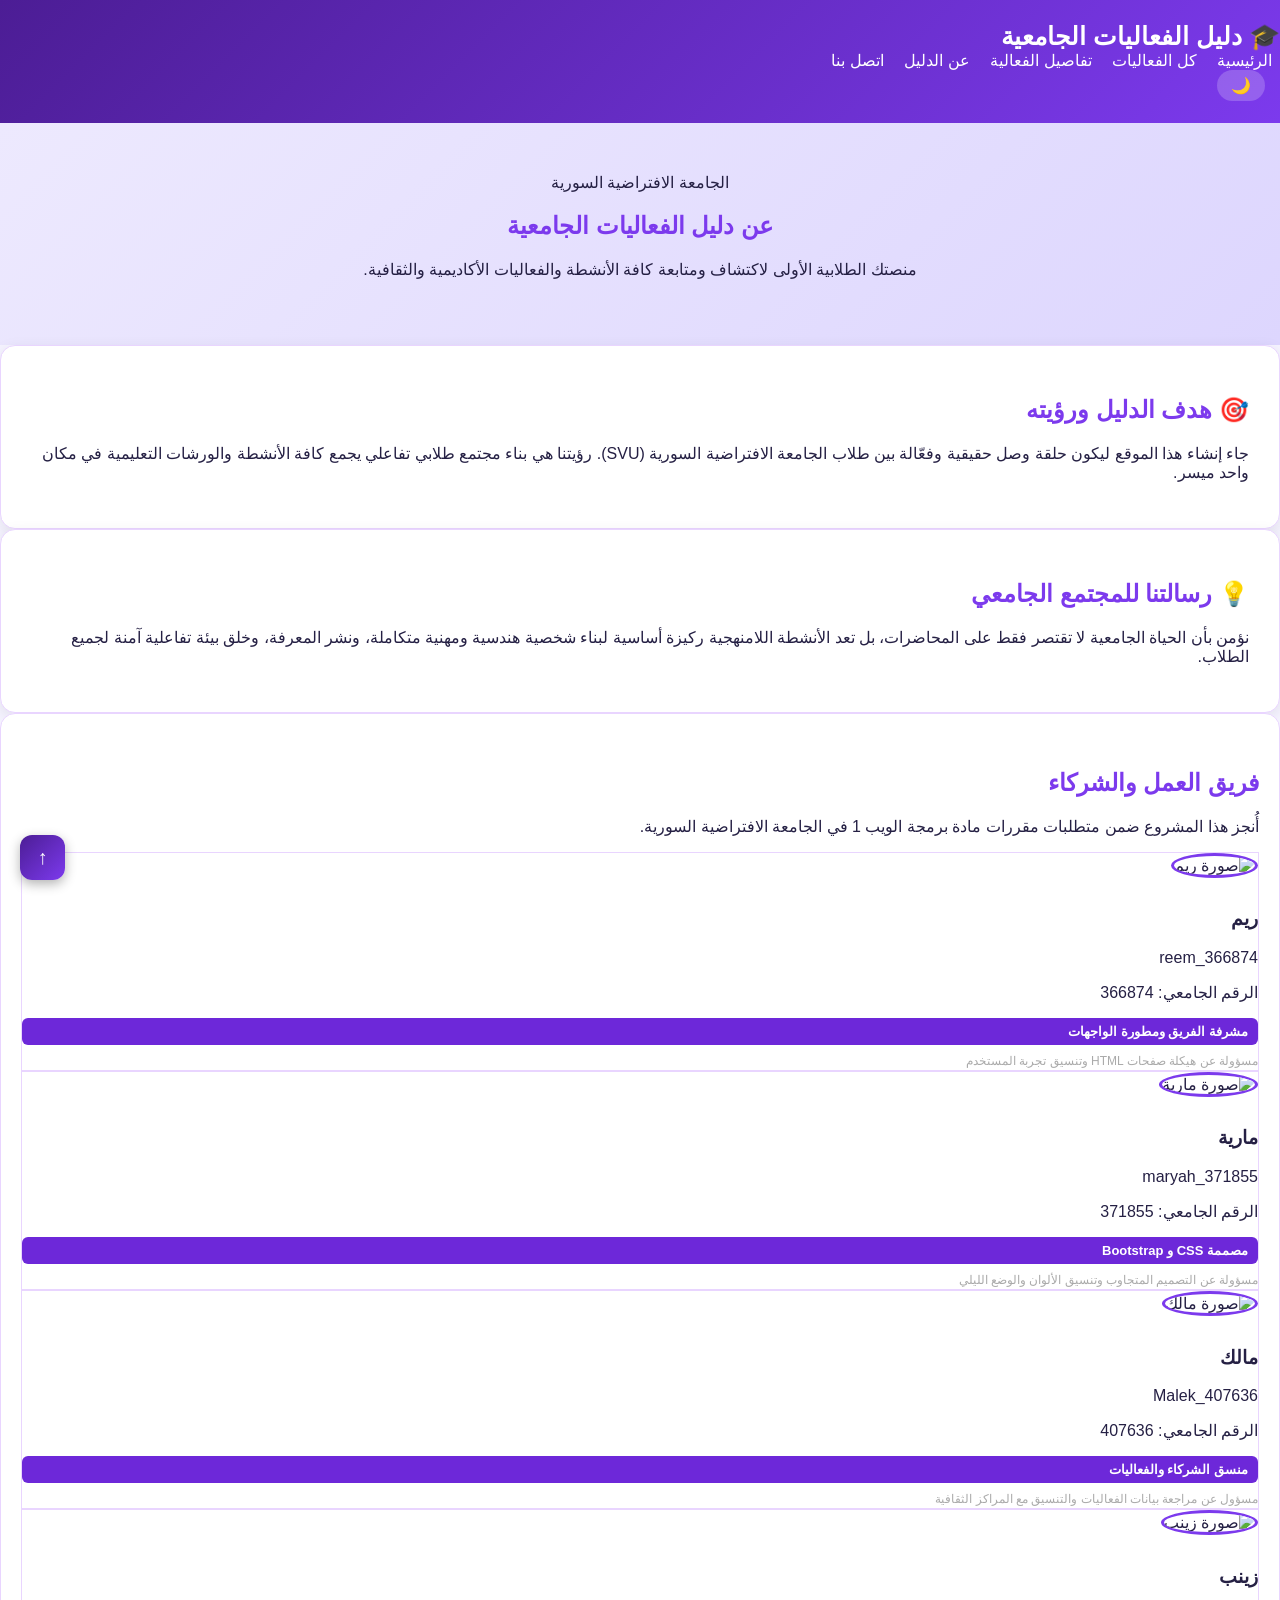
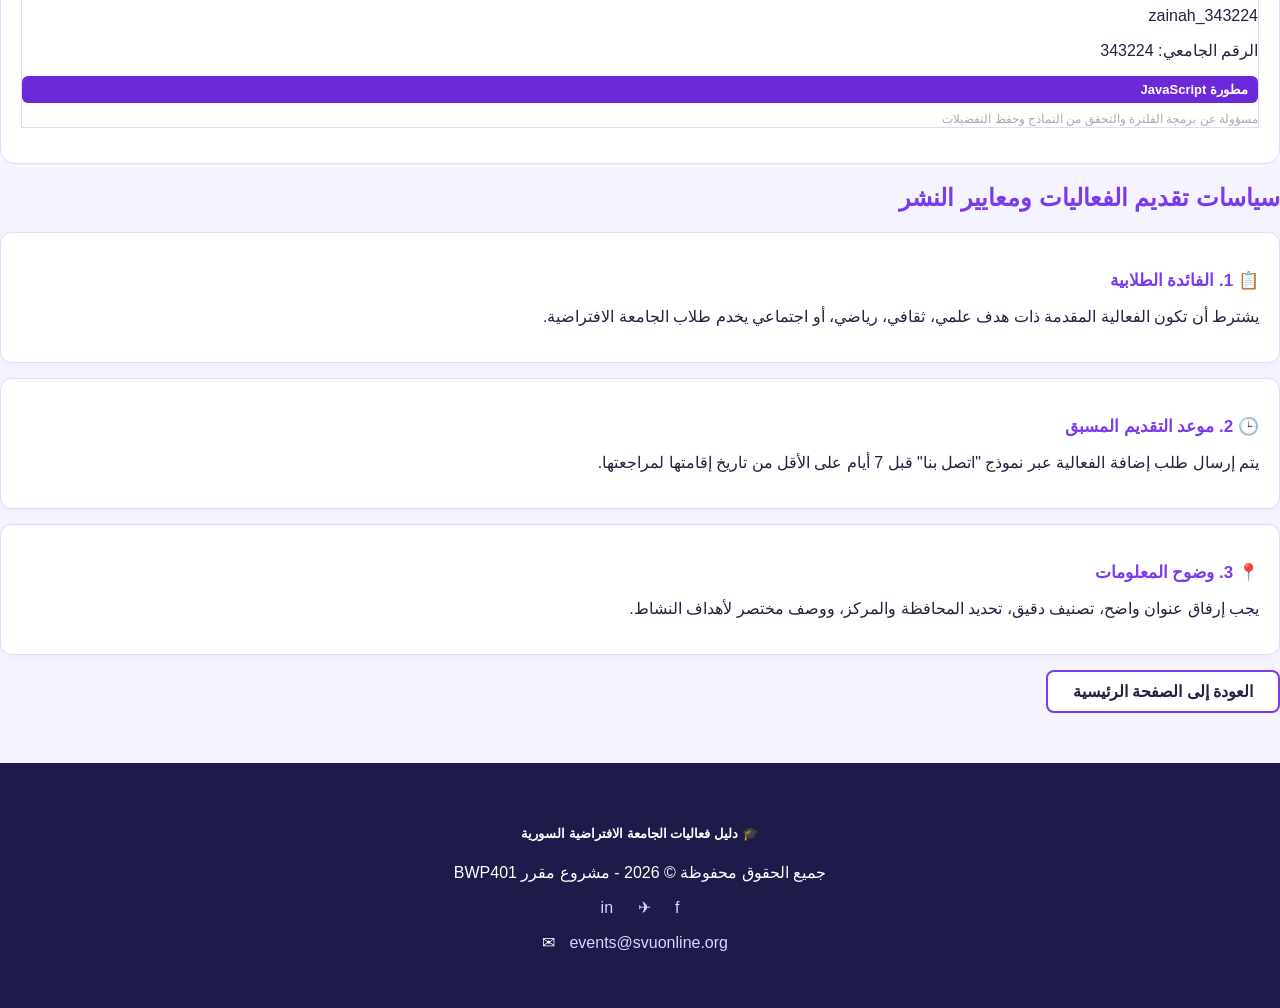
==== about.html @ a55fbe8b "Add files via upload" ====
<!DOCTYPE html>
<html lang="ar" dir="rtl">

<head>
    <meta charset="UTF-8">
    <meta name="viewport" content="width=device-width, initial-scale=1.0">
    <title>عن الدليل | دليل فعاليات الجامعة الافتراضية السورية</title>

    <link href="https://cdn.jsdelivr.net/npm/bootstrap@5.3.3/dist/css/bootstrap.rtl.min.css"
          rel="stylesheet">

    <!-- ربط ملف الـ CSS الخارجي -->
    <link rel="stylesheet" href="assets/css/styles.css">

    <style>
        .hero-about {
            background: var(--hero-bg);
            padding: 50px 20px;
            text-align: center;
        }

        .hero-about h1 {
            color: #7c3aed;
            font-weight: bold;
        }

        .content-card {
            background: var(--card-bg);
            color: var(--text-color);
            padding: 30px;
            border-radius: 15px;
            box-shadow: 0 4px 15px rgba(0, 0, 0, 0.08);
            border: 1px solid var(--border-color);
            height: 100%;
        }

        .section-title {
            color: #7c3aed;
            font-weight: bold;
            margin-bottom: 20px;
        }

        .team-section {
            background-color: var(--card-bg);
            border: 1px solid var(--border-color);
            padding: 35px 20px;
            border-radius: 15px;
        }

        .team-img {
            width: 90px;
            height: 90px;
            object-fit: cover;
            border-radius: 50%;
            margin-bottom: 12px;
            border: 3px solid #7c3aed;
        }

        .team-card {
            background-color: var(--card-bg) !important;
            color: var(--text-color) !important;
            border: 1px solid var(--border-color) !important;
            transition: transform 0.3s ease, box-shadow 0.3s ease;
        }

        .team-card:hover {
            transform: translateY(-8px);
            box-shadow: 0 10px 25px rgba(124, 58, 237, 0.2) !important;
        }

        .role-badge {
            background-color: #6d28d9;
            color: white;
            font-size: 13px;
            padding: 6px 10px;
            border-radius: 6px;
            font-weight: bold;
            margin-top: 10px;
        }

        .role-desc {
            font-size: 12px;
            color: #aaa;
            margin-top: 8px;
            line-height: 1.4;
        }

        .policy-card {
            background: var(--card-bg);
            border: 1px solid var(--border-color);
            border-radius: 12px;
            padding: 20px;
            margin-bottom: 15px;
            box-shadow: 0 2px 8px rgba(0,0,0,0.03);
            transition: transform 0.2s;
        }

        .policy-card:hover {
            transform: translateX(-5px);
        }

        .policy-title {
            color: #7c3aed;
            font-weight: bold;
            font-size: 17px;
            margin-bottom: 8px;
        }

        .btn-outline-custom {
            background-color: var(--card-bg);
            color: var(--text-color);
            border: 2px solid #7c3aed;
            border-radius: 8px;
            font-weight: bold;
            padding: 10px 25px;
            text-decoration: none;
            display: inline-block;
            transition: all 0.2s;
        }

        .btn-outline-custom:hover {
            background-color: #7c3aed;
            color: white;
        }
    </style>
</head>

<body>

    <!-- رأس الصفحة وشريط التنقل مع زر الوضع الليلي -->
    <header>
        <div class="container">
            <div class="d-flex flex-wrap justify-content-between align-items-center">
                <div class="logo">🎓 دليل الفعاليات الجامعية</div>
                
                <div class="d-flex align-items-center">
                    <nav class="navbar">
                        <a href="index.html">الرئيسية</a>
                        <a href="events.html">كل الفعاليات</a>
                        <a href="event.html?id=knowledge">تفاصيل الفعالية</a>
                        <a href="about.html" aria-current="page">عن الدليل</a>
                        <a href="contact.html">اتصل بنا</a>
                    </nav>
                    <!-- زر الوضع الليلي -->
                    <button class="dark-mode-btn" id="darkModeToggle" title="تغيير الوضع المظلم">
                        🌙
                    </button>
                </div>
            </div>
        </div>
    </header>

    <main>

        <!-- مقدمة صفحة عن الدليل -->
        <section class="hero-about">
            <div class="container">
                <span class="badge text-bg-light mb-3">الجامعة الافتراضية السورية</span>
                <h1>عن دليل الفعاليات الجامعية</h1>
                <p class="mt-3 fs-5">
                    منصتك الطلابية الأولى لاكتشاف ومتابعة كافة الأنشطة والفعاليات الأكاديمية والثقافية.
                </p>
            </div>
        </section>

        <!-- المحتوى التعريفي -->
        <section class="container py-5">
            <div class="row g-4">
                <div class="col-lg-6">
                    <div class="content-card">
                        <h2 class="section-title">🎯 هدف الدليل ورؤيته</h2>
                        <p>
                            جاء إنشاء هذا الموقع ليكون حلقة وصل حقيقية وفعّالة بين طلاب الجامعة الافتراضية السورية (SVU). 
                            رؤيتنا هي بناء مجتمع طلابي تفاعلي يجمع كافة الأنشطة والورشات التعليمية في مكان واحد ميسر.
                        </p>
                    </div>
                </div>

                <div class="col-lg-6">
                    <div class="content-card">
                        <h2 class="section-title">💡 رسالتنا للمجتمع الجامعي</h2>
                        <p>
                            نؤمن بأن الحياة الجامعية لا تقتصر فقط على المحاضرات، بل تعد الأنشطة اللامنهجية ركيزة أساسية 
                            لبناء شخصية هندسية ومهنية متكاملة، ونشر المعرفة، وخلق بيئة تفاعلية آمنة لجميع الطلاب.
                        </p>
                    </div>
                </div>
            </div>
        </section>

        <!-- قسم فريق العمل -->
        <section class="container pb-5">
            <div class="team-section text-center">
                <h2 class="section-title">فريق العمل والشركاء</h2>
                <p class="mb-4 text-muted">
                    أُنجز هذا المشروع ضمن متطلبات مقررات مادة برمجة الويب 1 في الجامعة الافتراضية السورية.
                </p>

                <div class="row justify-content-center g-4">
                    
                    <!-- ريم -->
                    <div class="col-md-6 col-lg-3">
                        <div class="card p-3 h-100 border-0 shadow-sm text-center d-flex flex-column team-card">
                            <img src="https://images.unsplash.com/photo-1544005313-94ddf0286df2?auto=format&fit=crop&w=200&q=80" 
                                 class="team-img mx-auto" alt="صورة ريم">
                            <h3 class="h6 fw-bold mb-1">ريم</h3>
                            <p class="text-muted small mb-1">reem_366874</p>
                            <p class="text-secondary small mb-2">الرقم الجامعي: 366874</p>
                            <div class="mt-auto">
                                <div class="role-badge">مشرفة الفريق ومطورة الواجهات</div>
                                <div class="role-desc">مسؤولة عن هيكلة صفحات HTML وتنسيق تجربة المستخدم</div>
                            </div>
                        </div>
                    </div>

                    <!-- مارية -->
                    <div class="col-md-6 col-lg-3">
                        <div class="card p-3 h-100 border-0 shadow-sm text-center d-flex flex-column team-card">
                            <img src="https://images.unsplash.com/photo-1517841905240-472988babdf9?auto=format&fit=crop&w=200&q=80" 
                                 class="team-img mx-auto" alt="صورة مارية">
                            <h3 class="h6 fw-bold mb-1">مارية</h3>
                            <p class="text-muted small mb-1">maryah_371855</p>
                            <p class="text-secondary small mb-2">الرقم الجامعي: 371855</p>
                            <div class="mt-auto">
                                <div class="role-badge">مصممة CSS و Bootstrap</div>
                                <div class="role-desc">مسؤولة عن التصميم المتجاوب وتنسيق الألوان والوضع الليلي</div>
                            </div>
                        </div>
                    </div>

                    <!-- مالك -->
                    <div class="col-md-6 col-lg-3">
                        <div class="card p-3 h-100 border-0 shadow-sm text-center d-flex flex-column team-card">
                            <img src="https://images.unsplash.com/photo-1507003211169-0a1dd7228f2d?auto=format&fit=crop&w=200&q=80" 
                                 class="team-img mx-auto" alt="صورة مالك">
                            <h3 class="h6 fw-bold mb-1">مالك</h3>
                            <p class="text-muted small mb-1">Malek_407636</p>
                            <p class="text-secondary small mb-2">الرقم الجامعي: 407636</p>
                            <div class="mt-auto">
                                <div class="role-badge">منسق الشركاء والفعاليات</div>
                                <div class="role-desc">مسؤول عن مراجعة بيانات الفعاليات والتنسيق مع المراكز الثقافية</div>
                            </div>
                        </div>
                    </div>

                    <!-- زينب -->
                    <div class="col-md-6 col-lg-3">
                        <div class="card p-3 h-100 border-0 shadow-sm text-center d-flex flex-column team-card">
                            <img src="https://images.unsplash.com/photo-1534528741775-53994a69daeb?auto=format&fit=crop&w=200&q=80" 
                                 class="team-img mx-auto" alt="صورة زينب">
                            <h3 class="h6 fw-bold mb-1">زينب</h3>
                            <p class="text-muted small mb-1">zainah_343224</p>
                            <p class="text-secondary small mb-2">الرقم الجامعي: 343224</p>
                            <div class="mt-auto">
                                <div class="role-badge">مطورة JavaScript</div>
                                <div class="role-desc">مسؤولة عن برمجة الفلترة والتحقق من النماذج وحفظ التفضيلات</div>
                            </div>
                        </div>
                    </div>

                </div>
            </div>
        </section>

        <!-- سياسات تقديم الفعاليات ومعايير النشر -->
        <section class="container pb-5">
            <h2 class="section-title text-center mb-4">سياسات تقديم الفعاليات ومعايير النشر</h2>
            <div class="row justify-content-center">
                <div class="col-lg-10">
                    
                    <div class="policy-card">
                        <h3 class="policy-title">📋 1. الفائدة الطلابية</h3>
                        <p class="text-muted mb-0">يشترط أن تكون الفعالية المقدمة ذات هدف علمي، ثقافي، رياضي، أو اجتماعي يخدم طلاب الجامعة الافتراضية.</p>
                    </div>

                    <div class="policy-card">
                        <h3 class="policy-title">🕒 2. موعد التقديم المسبق</h3>
                        <p class="text-muted mb-0">يتم إرسال طلب إضافة الفعالية عبر نموذج "اتصل بنا" قبل 7 أيام على الأقل من تاريخ إقامتها لمراجعتها.</p>
                    </div>

                    <div class="policy-card">
                        <h3 class="policy-title">📍 3. وضوح المعلومات</h3>
                        <p class="text-muted mb-0">يجب إرفاق عنوان واضح، تصنيف دقيق، تحديد المحافظة والمركز، ووصف مختصر لأهداف النشاط.</p>
                    </div>

                </div>
            </div>
        </section>

        <!-- زر العودة للرئيسية -->
        <div class="text-center pb-5">
            <a href="index.html" class="btn-outline-custom">
                العودة إلى الصفحة الرئيسية
            </a>
        </div>

    </main>

    <!-- التذييل -->
    <footer>
        <h5 class="fw-bold mb-2">🎓 دليل فعاليات الجامعة الافتراضية السورية</h5>
        <p class="small text-white-50 mb-3">جميع الحقوق محفوظة © 2026 - مشروع مقرر BWP401</p>
        
        <div class="social-icons mb-3">
            <a href="#" title="LinkedIn">in</a>
            <a href="#" title="Telegram">✈</a>
            <a href="#" title="Facebook">f</a>
        </div>

        <p class="mb-0 small">
            <a href="mailto:events@svuonline.org">events@svuonline.org</a> ✉
        </p>
    </footer>

    <!-- زر السهم العائم للعودة للأعلى -->
    <button class="scroll-top-btn" id="scrollTopBtn" title="العودة للأعلى">
        ↑
    </button>

    <!-- ربط ملف الـ JS الخارجي -->
    <script src="assets/js/main.js"></script>

    <script src="https://cdn.jsdelivr.net/npm/bootstrap@5.3.3/dist/js/bootstrap.bundle.min.js"></script>
</body>

</html>
---- assets/css/styles.css ----
/* الألوان الأساسية والمتغيرات */
:root {
    --bg-color: #f5f3ff;
    --text-color: #252044;
    --card-bg: #ffffff;
    --header-bg: linear-gradient(135deg, #4c1d95, #7c3aed);
    --footer-bg: #1e1b4b;
    --hero-bg: linear-gradient(135deg, #ede9fe, #ddd6fe);
    --border-color: #e9d5ff;
    --input-bg: #ffffff;
}

body.dark-mode {
    --bg-color: #0f172a;
    --text-color: #f8fafc;
    --card-bg: #1e293b;
    --header-bg: linear-gradient(135deg, #090d16, #1e1b4b);
    --footer-bg: #090d16;
    --hero-bg: linear-gradient(135deg, #1e1b4b, #0f172a);
    --border-color: #334155;
    --input-bg: #0f172a;
}

body {
    font-family: Arial, sans-serif;
    background-color: var(--bg-color);
    color: var(--text-color);
    margin: 0;
    transition: background-color 0.3s, color 0.3s;
}

header {
    background: var(--header-bg);
    color: white;
    padding: 22px 0;
}

.logo { font-size: 25px; font-weight: bold; }
.navbar a { color: white; text-decoration: none; margin: 8px; }
.navbar a:hover { text-decoration: underline; }

.dark-mode-btn {
    background: rgba(255, 255, 255, 0.2);
    border: none;
    color: white;
    padding: 6px 14px;
    border-radius: 50px;
    cursor: pointer;
    font-size: 16px;
    margin-right: 15px;
}

.event-header {
    background: var(--hero-bg);
    padding: 40px 20px;
    text-align: center;
}

.event-header h1 { color: #7c3aed; font-weight: bold; }

.event-image {
    width: 100%;
    height: 350px;
    object-fit: cover;
    border-radius: 15px;
}

.gallery-img {
    width: 100%;
    height: 130px;
    object-fit: cover;
    border-radius: 12px;
    border: 1px solid var(--border-color);
}

.info-card, .event-card, .filter-box {
    background-color: var(--card-bg);
    color: var(--text-color);
    border: 1px solid var(--border-color);
    padding: 25px;
    border-radius: 15px;
    box-shadow: 0 4px 15px rgba(0, 0, 0, 0.08);
}

.section-title, .page-title, .event-title { color: #7c3aed; font-weight: bold; }

.btn-purple {
    background-color: #6d28d9;
    color: white;
    border-radius: 8px;
    border: none;
}
.btn-purple:hover { background-color: #4c1d95; color: white; }

.map-image { width: 100%; border-radius: 12px; margin-top: 10px; }

footer {
    background-color: var(--footer-bg);
    color: white;
    text-align: center;
    padding: 40px 20px;
    margin-top: 50px;
}
footer a { color: #ddd6fe; text-decoration: none; margin: 0 10px; }

.scroll-top-btn {
    position: fixed;
    bottom: 20px;
    left: 20px;
    background: linear-gradient(135deg, #4c1d95, #7c3aed);
    color: white;
    border: none;
    width: 45px;
    height: 45px;
    border-radius: 12px;
    font-size: 20px;
    cursor: pointer;
    box-shadow: 0 4px 12px rgba(0,0,0,0.3);
    display: flex;
    align-items: center;
    justify-content: center;
    z-index: 1000;
}
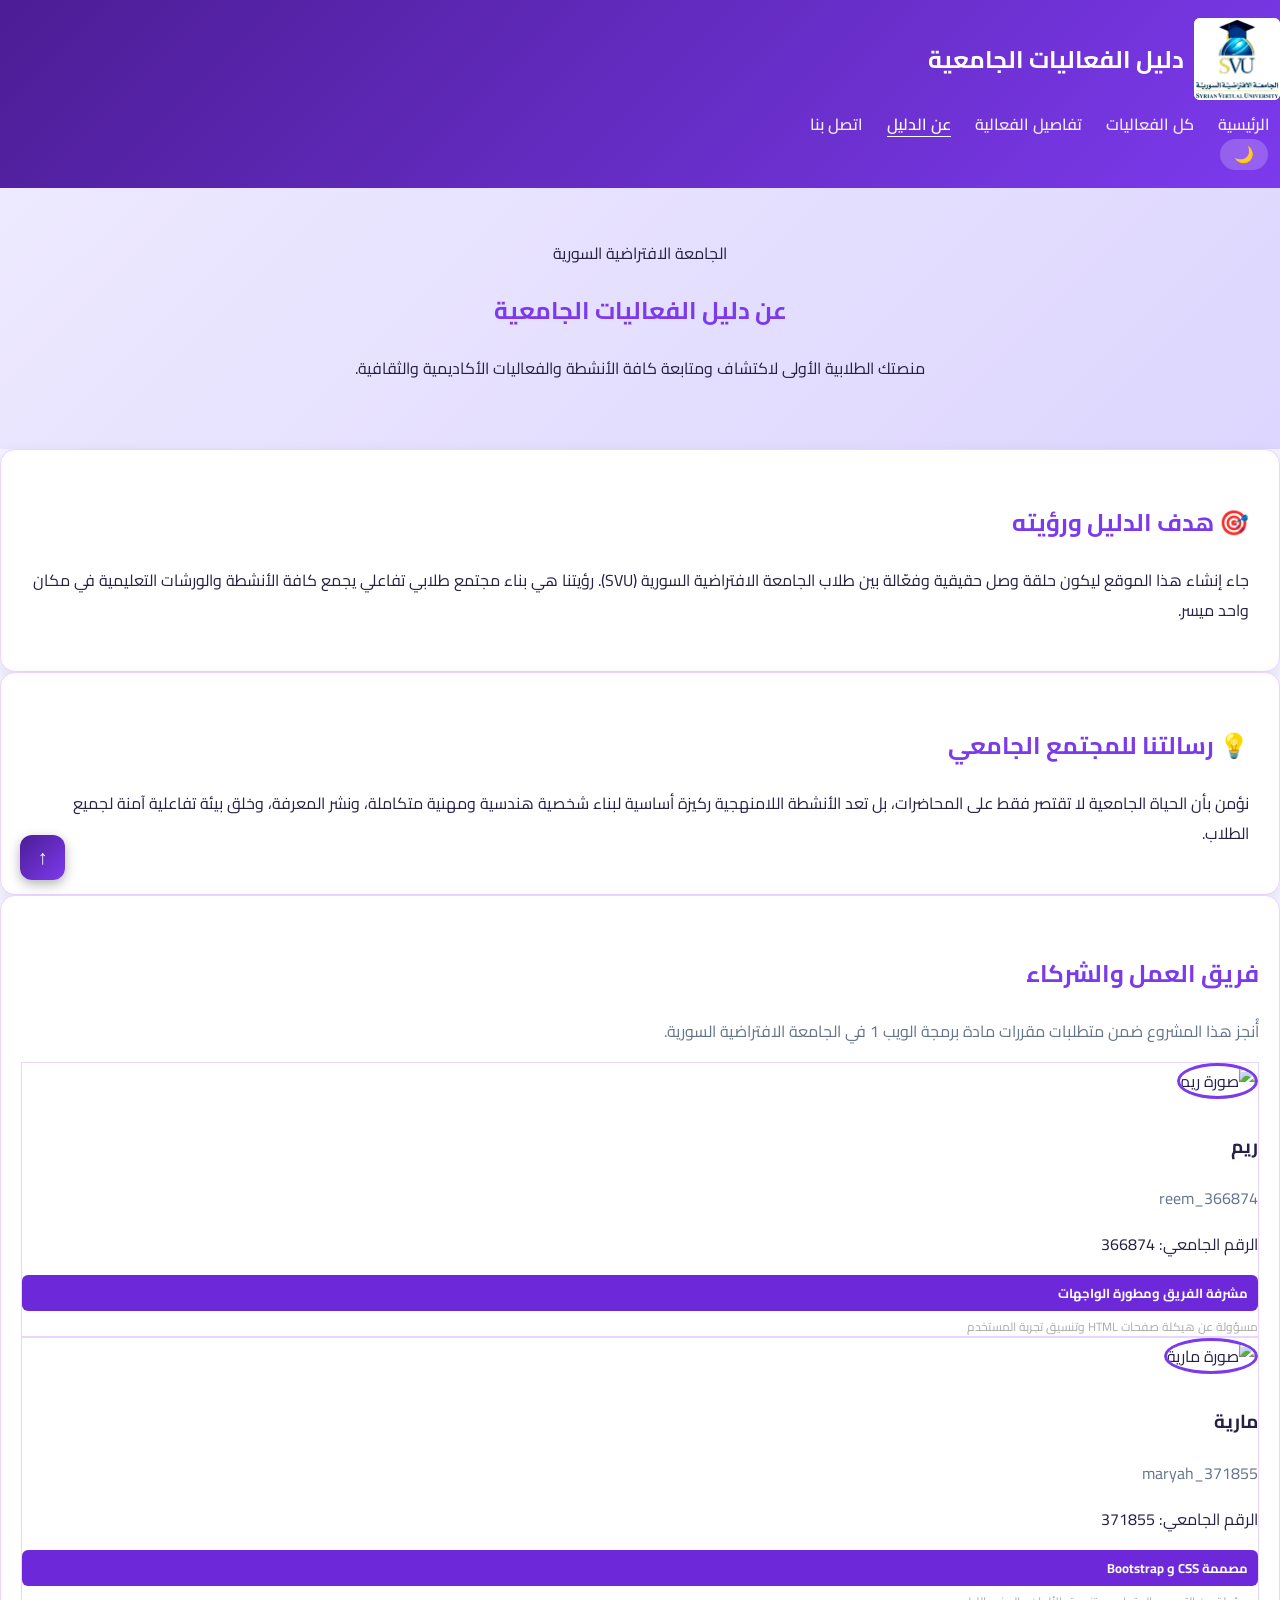
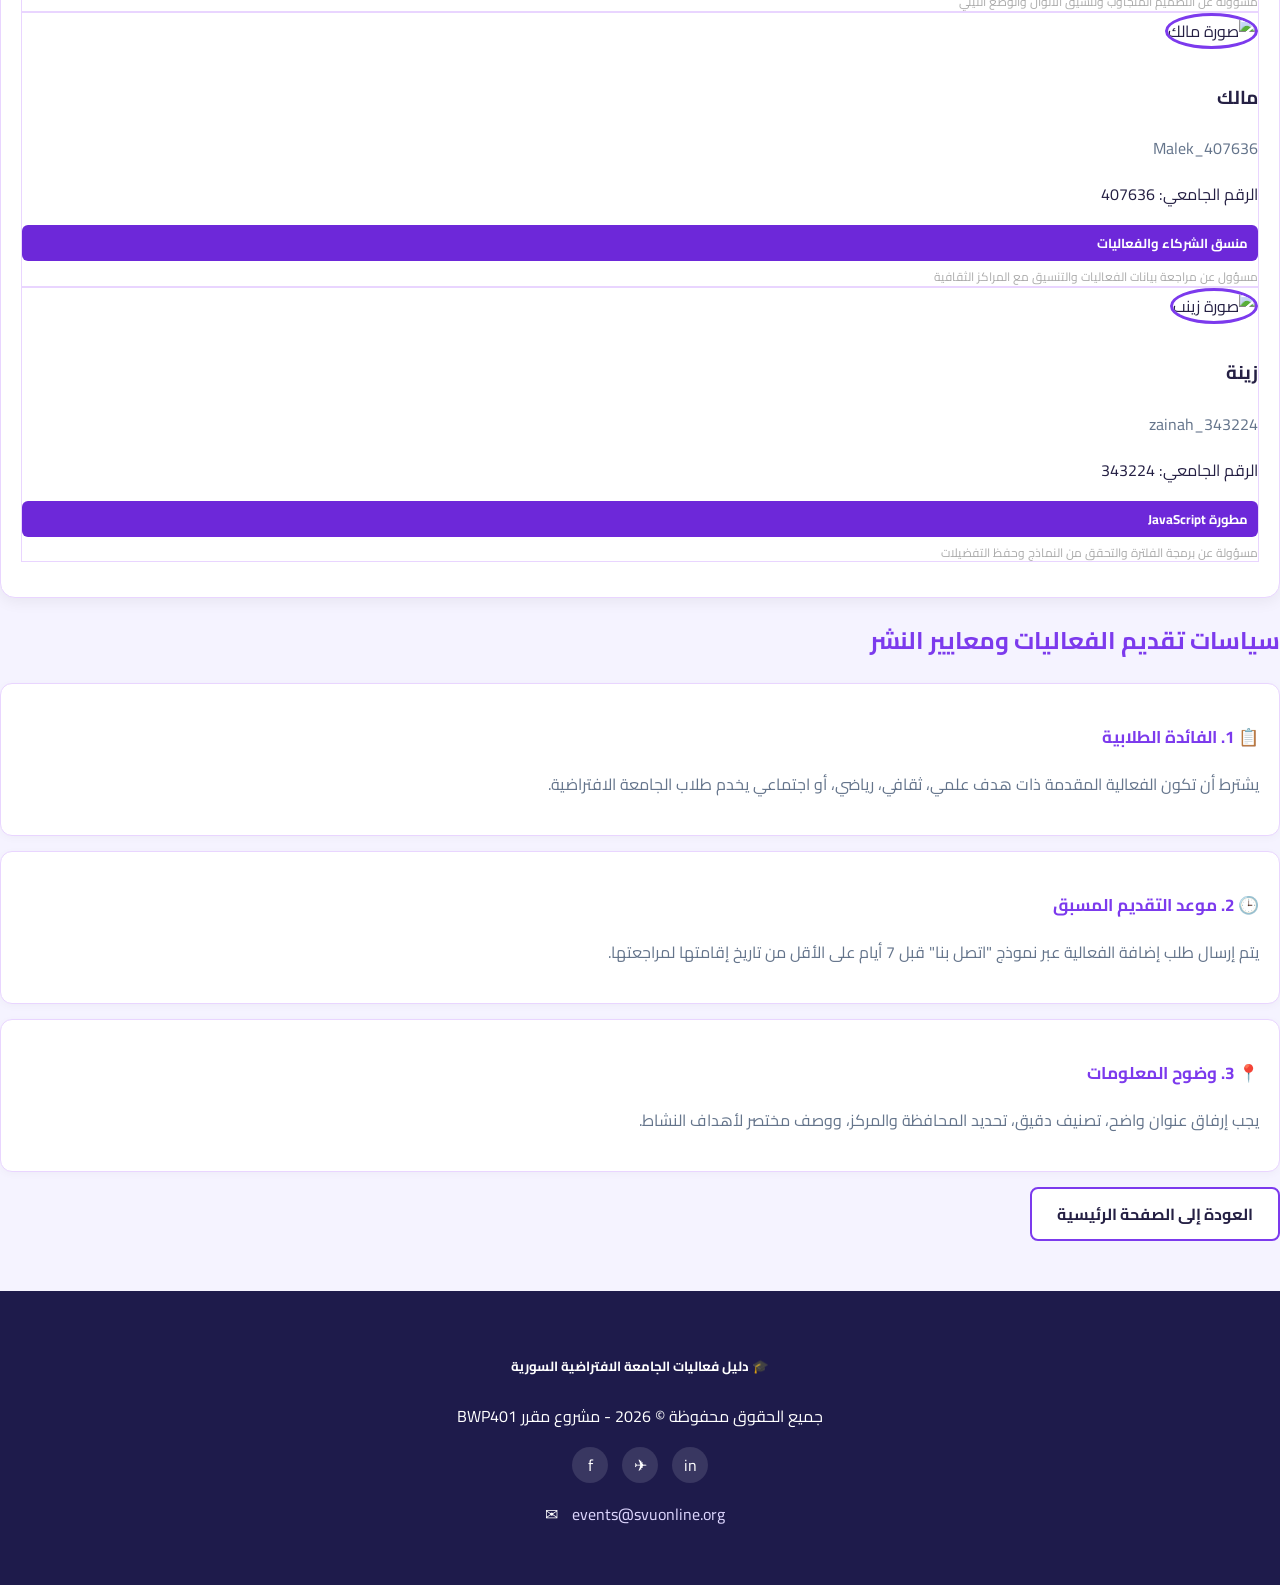
==== commit a495978c: "Add files via upload" ====
--- a/about.html
+++ b/about.html
@@ -9,7 +9,7 @@
     <link href="https://cdn.jsdelivr.net/npm/bootstrap@5.3.3/dist/css/bootstrap.rtl.min.css"
           rel="stylesheet">
 
-    <!-- ربط ملف الـ CSS الخارجي -->
+    <!-- ربط ملف الـ CSS  -->
     <link rel="stylesheet" href="assets/css/styles.css">
 
     <style>
@@ -131,7 +131,7 @@
     <header>
         <div class="container">
             <div class="d-flex flex-wrap justify-content-between align-items-center">
-                <div class="logo">🎓 دليل الفعاليات الجامعية</div>
+                <div class="logo"><img src="assets/img/svu-logo.png" alt="شعار الجامعة الافتراضية السورية" class="university-logo"> دليل الفعاليات الجامعية</div>
                 
                 <div class="d-flex align-items-center">
                     <nav class="navbar">
@@ -248,7 +248,7 @@
                         <div class="card p-3 h-100 border-0 shadow-sm text-center d-flex flex-column team-card">
                             <img src="https://images.unsplash.com/photo-1534528741775-53994a69daeb?auto=format&fit=crop&w=200&q=80" 
                                  class="team-img mx-auto" alt="صورة زينب">
-                            <h3 class="h6 fw-bold mb-1">زينب</h3>
+                            <h3 class="h6 fw-bold mb-1">زينة</h3>
                             <p class="text-muted small mb-1">zainah_343224</p>
                             <p class="text-secondary small mb-2">الرقم الجامعي: 343224</p>
                             <div class="mt-auto">
--- a/assets/css/styles.css
+++ b/assets/css/styles.css
@@ -1,18 +1,26 @@
-/* الألوان الأساسية والمتغيرات */
+/* استيراد خط Cairo من Google Fonts لتلبية متطلبات الخطوط الواضحة */
+@import url('https://fonts.googleapis.com/css2?family=Cairo:wght@400;600;700&display=swap');
+
+/* الألوان الأساسية والمتغيرات (الوضع الفاتح) */
 :root {
     --bg-color: #f5f3ff;
     --text-color: #252044;
+    --muted-color: #64748b;
     --card-bg: #ffffff;
     --header-bg: linear-gradient(135deg, #4c1d95, #7c3aed);
     --footer-bg: #1e1b4b;
     --hero-bg: linear-gradient(135deg, #ede9fe, #ddd6fe);
     --border-color: #e9d5ff;
     --input-bg: #ffffff;
-}
-
+    --primary-purple: #7c3aed;
+    --hover-purple: #5b21b6;
+}
+
+/* متغيرات الوضع المظلم (Dark Mode - Bonus) */
 body.dark-mode {
     --bg-color: #0f172a;
     --text-color: #f8fafc;
+    --muted-color: #94a3b8;
     --card-bg: #1e293b;
     --header-bg: linear-gradient(135deg, #090d16, #1e1b4b);
     --footer-bg: #090d16;
@@ -22,23 +30,48 @@
 }
 
 body {
-    font-family: Arial, sans-serif;
+    font-family: 'Cairo', sans-serif;
     background-color: var(--bg-color);
     color: var(--text-color);
     margin: 0;
-    transition: background-color 0.3s, color 0.3s;
-}
-
+    transition: background-color 0.3s ease, color 0.3s ease;
+}
+
+.text-muted {
+    color: var(--muted-color) !important;
+}
+
+/* رأس الصفحة وشريط التنقل */
 header {
     background: var(--header-bg);
     color: white;
-    padding: 22px 0;
-}
-
-.logo { font-size: 25px; font-weight: bold; }
-.navbar a { color: white; text-decoration: none; margin: 8px; }
-.navbar a:hover { text-decoration: underline; }
-
+    padding: 18px 0;
+    box-shadow: 0 2px 10px rgba(0, 0, 0, 0.15);
+}
+
+.logo {
+    font-size: 24px;
+    font-weight: 700;
+    color: white;
+    text-decoration: none;
+}
+
+.navbar a {
+    color: rgba(255, 255, 255, 0.9);
+    text-decoration: none;
+    margin: 6px 10px;
+    font-weight: 600;
+    transition: color 0.2s;
+}
+
+.navbar a:hover,
+.navbar a[aria-current="page"] {
+    color: #fff;
+    text-decoration: underline;
+    text-underline-offset: 6px;
+}
+
+/* زر الوضع الليلي */
 .dark-mode-btn {
     background: rgba(255, 255, 255, 0.2);
     border: none;
@@ -47,22 +80,82 @@
     border-radius: 50px;
     cursor: pointer;
     font-size: 16px;
-    margin-right: 15px;
-}
-
-.event-header {
+    margin-right: 12px;
+    transition: background 0.2s;
+}
+
+.dark-mode-btn:hover {
+    background: rgba(255, 255, 255, 0.35);
+}
+
+/* أقسام الترحيب (Hero Sections) */
+.hero, .hero-about, .hero-contact, .event-header {
+    padding: 55px 20px;
+    text-align: center;
     background: var(--hero-bg);
-    padding: 40px 20px;
-    text-align: center;
-}
-
-.event-header h1 { color: #7c3aed; font-weight: bold; }
-
+}
+
+.hero h1, .hero-about h1, .hero-contact h1, .event-header h1,
+.section-title, .page-title, .event-title {
+    color: var(--primary-purple);
+    font-weight: 700;
+}
+
+/* الكروت والصناديق */
+.event-card, .info-card, .filter-box, .content-card, .contact-card, .info-box, .team-section, .policy-card {
+    background-color: var(--card-bg);
+    color: var(--text-color);
+    border: 1px solid var(--border-color);
+    border-radius: 15px;
+    box-shadow: 0 4px 15px rgba(0, 0, 0, 0.06);
+    transition: transform 0.25s ease, box-shadow 0.25s ease;
+}
+
+.event-card {
+    overflow: hidden;
+    height: 100%;
+}
+
+.event-card:hover, .team-card:hover {
+    transform: translateY(-5px);
+    box-shadow: 0 8px 22px rgba(124, 58, 237, 0.18);
+}
+
+.info-card, .content-card, .contact-card, .info-box {
+    padding: 25px;
+    height: 100%;
+}
+
+.filter-box {
+    padding: 20px;
+}
+
+/* الصور والسلايدر */
 .event-image {
+    width: 100%;
+    height: 195px;
+    object-fit: cover;
+}
+
+.event-detail-image {
     width: 100%;
     height: 350px;
     object-fit: cover;
     border-radius: 15px;
+}
+
+.carousel-item img {
+    height: 360px;
+    object-fit: cover;
+    border-radius: 15px;
+    filter: brightness(0.65);
+}
+
+.carousel-caption {
+    background: rgba(15, 23, 42, 0.75);
+    border-radius: 12px;
+    padding: 20px;
+    bottom: 25px;
 }
 
 .gallery-img {
@@ -73,27 +166,74 @@
     border: 1px solid var(--border-color);
 }
 
-.info-card, .event-card, .filter-box {
-    background-color: var(--card-bg);
-    color: var(--text-color);
-    border: 1px solid var(--border-color);
-    padding: 25px;
-    border-radius: 15px;
-    box-shadow: 0 4px 15px rgba(0, 0, 0, 0.08);
-}
-
-.section-title, .page-title, .event-title { color: #7c3aed; font-weight: bold; }
-
+.map-image {
+    width: 100%;
+    border-radius: 12px;
+    margin-top: 10px;
+}
+
+/* الأزرار والشارات */
 .btn-purple {
     background-color: #6d28d9;
     color: white;
     border-radius: 8px;
+    text-decoration: none;
     border: none;
-}
-.btn-purple:hover { background-color: #4c1d95; color: white; }
-
-.map-image { width: 100%; border-radius: 12px; margin-top: 10px; }
-
+    padding: 8px 18px;
+    font-weight: 600;
+    display: inline-block;
+    transition: background 0.2s;
+}
+.btn-purple:hover {
+    background-color: #4c1d95;
+    color: white;
+}
+
+.event-badge {
+    background-color: var(--primary-purple);
+    color: white;
+}
+
+.category-btn {
+    border: 1px solid var(--border-color);
+    background-color: var(--card-bg);
+    color: var(--primary-purple);
+    padding: 10px 22px;
+    border-radius: 25px;
+    margin: 5px;
+    font-weight: 700;
+    cursor: pointer;
+    transition: all 0.2s;
+}
+
+.category-btn:hover,
+.category-btn.active {
+    background-color: var(--primary-purple);
+    color: white;
+}
+
+/* حقول الإدخال والـ Modal */
+.form-control, .form-select {
+    background-color: var(--input-bg);
+    color: var(--text-color);
+    border-color: var(--border-color);
+}
+
+.form-control:focus, .form-select:focus {
+    background-color: var(--input-bg);
+    color: var(--text-color);
+    border-color: var(--primary-purple);
+    box-shadow: 0 0 0 0.25rem rgba(124, 58, 237, 0.25);
+}
+
+.modal-content {
+    background-color: var(--card-bg);
+    color: var(--text-color);
+    border: 1px solid var(--border-color);
+    border-radius: 18px;
+}
+
+/* التذييل */
 footer {
     background-color: var(--footer-bg);
     color: white;
@@ -101,8 +241,32 @@
     padding: 40px 20px;
     margin-top: 50px;
 }
-footer a { color: #ddd6fe; text-decoration: none; margin: 0 10px; }
-
+
+footer a {
+    color: #ddd6fe;
+    text-decoration: none;
+    margin: 0 10px;
+}
+
+.social-icons a {
+    display: inline-flex;
+    justify-content: center;
+    align-items: center;
+    width: 36px;
+    height: 36px;
+    background: rgba(255, 255, 255, 0.12);
+    border-radius: 50%;
+    color: white;
+    margin: 0 5px;
+    text-decoration: none;
+    transition: background 0.2s;
+}
+
+.social-icons a:hover {
+    background: var(--primary-purple);
+}
+
+/* زر الصعود للأعلى (Bonus) */
 .scroll-top-btn {
     position: fixed;
     bottom: 20px;
@@ -115,9 +279,39 @@
     border-radius: 12px;
     font-size: 20px;
     cursor: pointer;
-    box-shadow: 0 4px 12px rgba(0,0,0,0.3);
+    box-shadow: 0 4px 12px rgba(0, 0, 0, 0.3);
     display: flex;
     align-items: center;
     justify-content: center;
     z-index: 1000;
-}+    transition: transform 0.2s;
+}
+
+.scroll-top-btn:hover {
+    transform: scale(1.1);
+}
+
+.event-item[hidden] {
+    display: none !important;
+}
+
+
+/* شعار الجامعة الافتراضية السورية */
+.logo {
+    display: inline-flex;
+    align-items: center;
+    gap: 10px;
+}
+.university-logo {
+    height: 82px;
+    width: auto;
+    max-width: 90px;
+    object-fit: contain;
+    background: #fff;
+    border-radius: 6px;
+}
+@media (max-width: 768px) {
+    .university-logo {
+        height: 68px;
+    }
+}
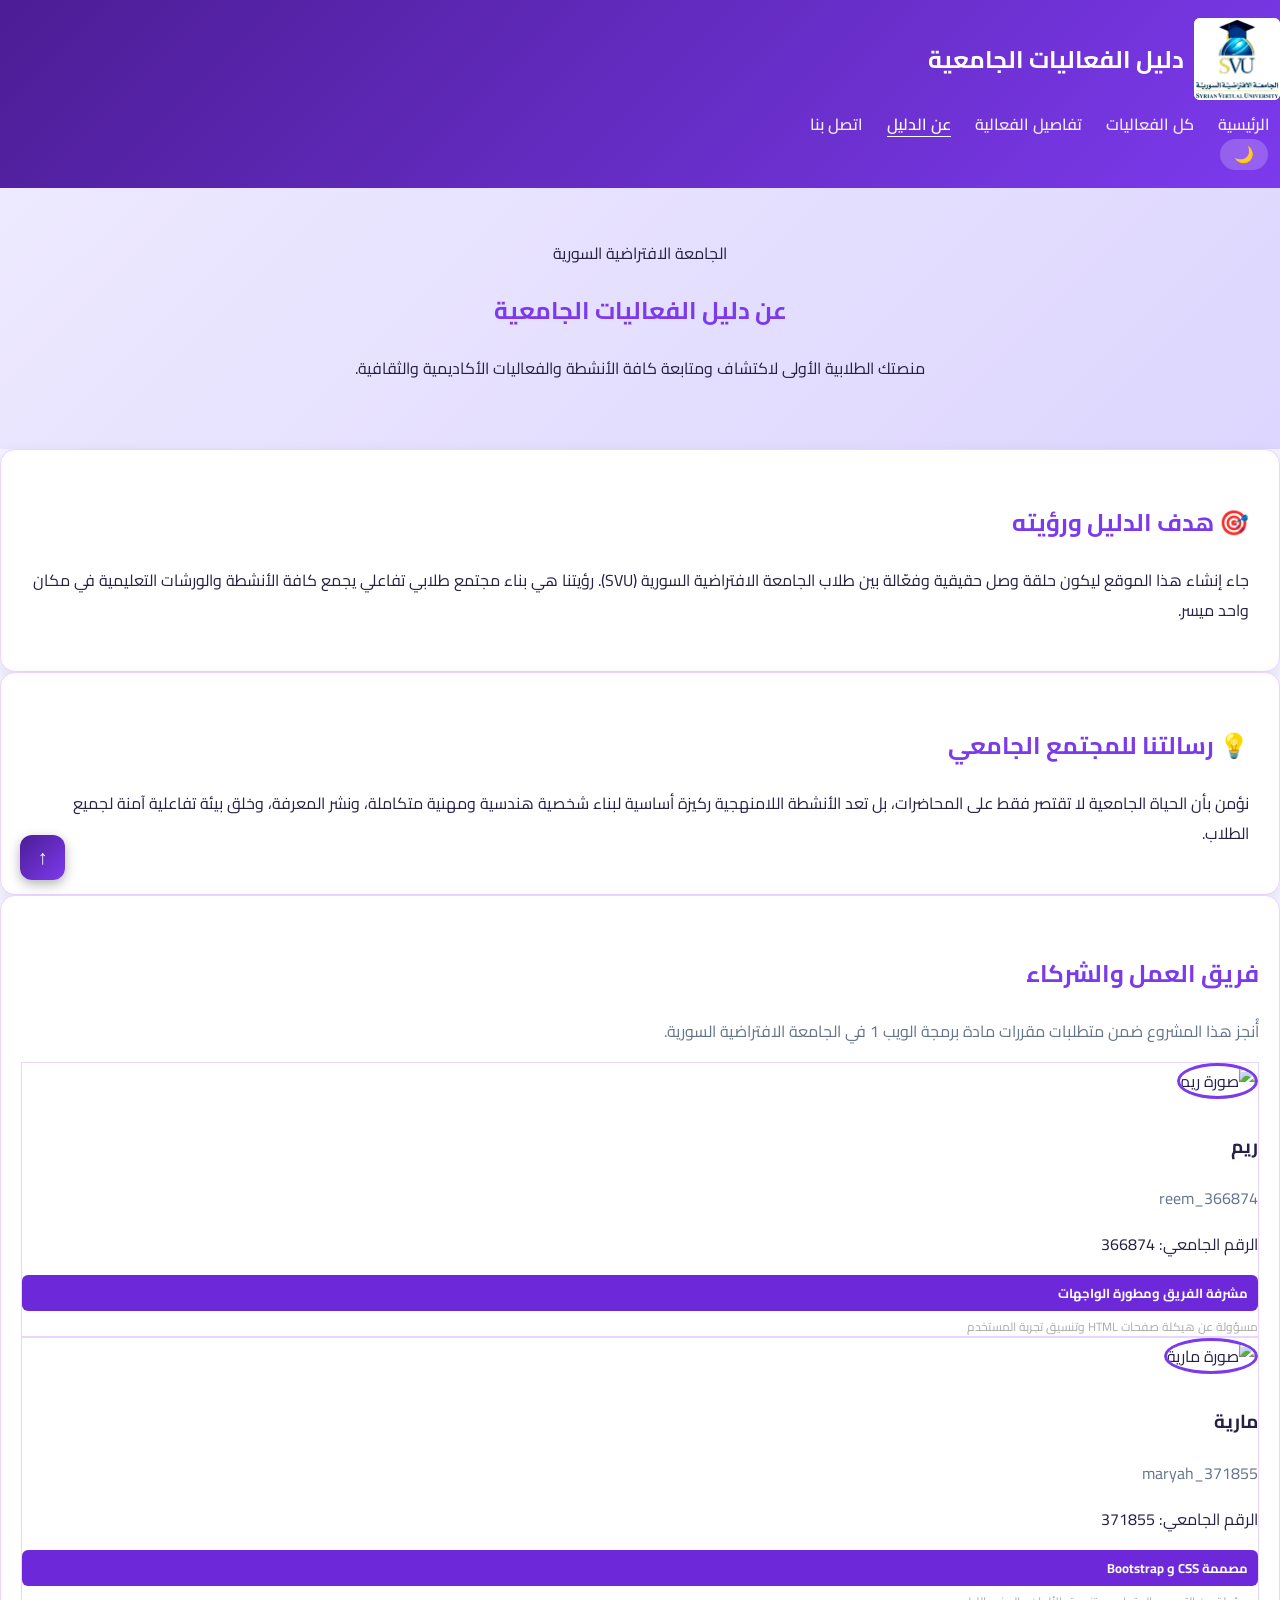
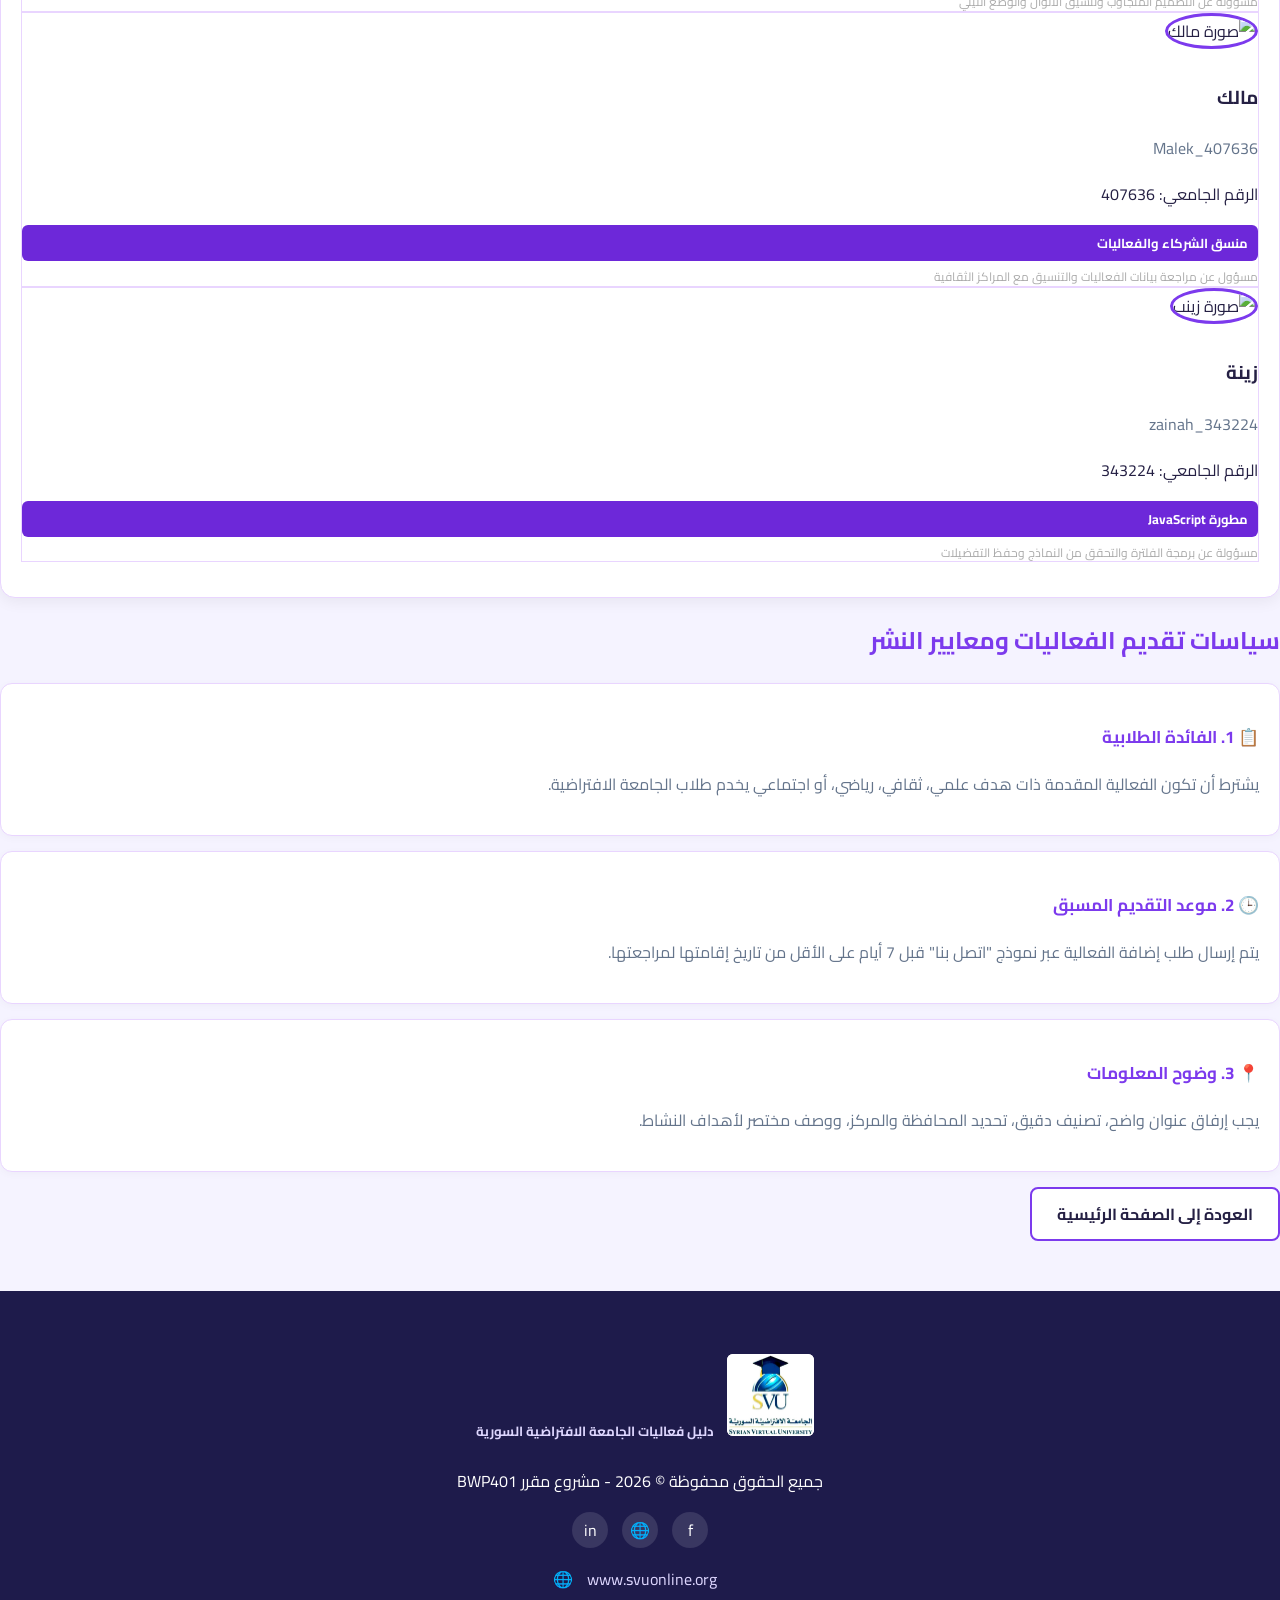
==== commit 0330dc3f: "Add files via upload" ====
--- a/about.html
+++ b/about.html
@@ -9,7 +9,7 @@
     <link href="https://cdn.jsdelivr.net/npm/bootstrap@5.3.3/dist/css/bootstrap.rtl.min.css"
           rel="stylesheet">
 
-    <!-- ربط ملف الـ CSS  -->
+    <!--  CSS  -->
     <link rel="stylesheet" href="assets/css/styles.css">
 
     <style>
@@ -127,7 +127,7 @@
 
 <body>
 
-    <!-- رأس الصفحة وشريط التنقل مع زر الوضع الليلي -->
+    <!-- Header and navigation bar with dark mode button-->
     <header>
         <div class="container">
             <div class="d-flex flex-wrap justify-content-between align-items-center">
@@ -141,7 +141,7 @@
                         <a href="about.html" aria-current="page">عن الدليل</a>
                         <a href="contact.html">اتصل بنا</a>
                     </nav>
-                    <!-- زر الوضع الليلي -->
+                    <!-- dark mode button -->
                     <button class="dark-mode-btn" id="darkModeToggle" title="تغيير الوضع المظلم">
                         🌙
                     </button>
@@ -152,7 +152,7 @@
 
     <main>
 
-        <!-- مقدمة صفحة عن الدليل -->
+        <!-- Page introduction -->
         <section class="hero-about">
             <div class="container">
                 <span class="badge text-bg-light mb-3">الجامعة الافتراضية السورية</span>
@@ -163,7 +163,7 @@
             </div>
         </section>
 
-        <!-- المحتوى التعريفي -->
+        <!-- اIntroductory content -->
         <section class="container py-5">
             <div class="row g-4">
                 <div class="col-lg-6">
@@ -188,7 +188,7 @@
             </div>
         </section>
 
-        <!-- قسم فريق العمل -->
+        <!-- Team section -->
         <section class="container pb-5">
             <div class="team-section text-center">
                 <h2 class="section-title">فريق العمل والشركاء</h2>
@@ -198,7 +198,7 @@
 
                 <div class="row justify-content-center g-4">
                     
-                    <!-- ريم -->
+                    <!-- Reem-->
                     <div class="col-md-6 col-lg-3">
                         <div class="card p-3 h-100 border-0 shadow-sm text-center d-flex flex-column team-card">
                             <img src="https://images.unsplash.com/photo-1544005313-94ddf0286df2?auto=format&fit=crop&w=200&q=80" 
@@ -213,7 +213,7 @@
                         </div>
                     </div>
 
-                    <!-- مارية -->
+                    <!-- Maria -->
                     <div class="col-md-6 col-lg-3">
                         <div class="card p-3 h-100 border-0 shadow-sm text-center d-flex flex-column team-card">
                             <img src="https://images.unsplash.com/photo-1517841905240-472988babdf9?auto=format&fit=crop&w=200&q=80" 
@@ -228,7 +228,7 @@
                         </div>
                     </div>
 
-                    <!-- مالك -->
+                    <!-- Malek -->
                     <div class="col-md-6 col-lg-3">
                         <div class="card p-3 h-100 border-0 shadow-sm text-center d-flex flex-column team-card">
                             <img src="https://images.unsplash.com/photo-1507003211169-0a1dd7228f2d?auto=format&fit=crop&w=200&q=80" 
@@ -243,7 +243,7 @@
                         </div>
                     </div>
 
-                    <!-- زينب -->
+                    <!-- Zenah -->
                     <div class="col-md-6 col-lg-3">
                         <div class="card p-3 h-100 border-0 shadow-sm text-center d-flex flex-column team-card">
                             <img src="https://images.unsplash.com/photo-1534528741775-53994a69daeb?auto=format&fit=crop&w=200&q=80" 
@@ -262,7 +262,7 @@
             </div>
         </section>
 
-        <!-- سياسات تقديم الفعاليات ومعايير النشر -->
+        <!-- Effectiveness policies and standards -->
         <section class="container pb-5">
             <h2 class="section-title text-center mb-4">سياسات تقديم الفعاليات ومعايير النشر</h2>
             <div class="row justify-content-center">
@@ -296,28 +296,36 @@
 
     </main>
 
-    <!-- التذييل -->
-    <footer>
-        <h5 class="fw-bold mb-2">🎓 دليل فعاليات الجامعة الافتراضية السورية</h5>
+      <footer>
+
+        <h5 class="fw-bold mb-2">
+            <img src="assets/img/svu-logo.png" alt="شعار الجامعة الافتراضية السورية" class="university-logo"> 
+            <a href="https://www.svuonline.org" target="_blank" class="text-white text-decoration-none">دليل فعاليات الجامعة الافتراضية السورية</a>
+        </h5>
         <p class="small text-white-50 mb-3">جميع الحقوق محفوظة © 2026 - مشروع مقرر BWP401</p>
         
         <div class="social-icons mb-3">
-            <a href="#" title="LinkedIn">in</a>
-            <a href="#" title="Telegram">✈</a>
-            <a href="#" title="Facebook">f</a>
+            <!-- Facebook link -->
+            <a href="https://www.facebook.com/share/1A3LEut4jt/" target="_blank" title="Facebook">f</a>
+            
+            <!--  SVUIS link  -->
+            <a href="http://svuis.svuonline.org" target="_blank" title="SVUIS Services">🌐</a>
+            
+            <!-- linkedin link -->
+            <a href="https://www.linkedin.com/company/syrianvirtualuniversity" target="_blank" title="LinkedIn">in</a>
         </div>
-
-        <p class="mb-0 small">
-            <a href="mailto:events@svuonline.org">events@svuonline.org</a> ✉
-        </p>
+        
+      <p class="mb-0 small"><a href="https://www.svuonline.org" target="_blank" class="text-white text-decoration-none">www.svuonline.org</a> 🌐</p>
     </footer>
 
-    <!-- زر السهم العائم للعودة للأعلى -->
+
+
+    <!-- Up arrow button -->
     <button class="scroll-top-btn" id="scrollTopBtn" title="العودة للأعلى">
         ↑
     </button>
 
-    <!-- ربط ملف الـ JS الخارجي -->
+    <!--  JS -->
     <script src="assets/js/main.js"></script>
 
     <script src="https://cdn.jsdelivr.net/npm/bootstrap@5.3.3/dist/js/bootstrap.bundle.min.js"></script>
